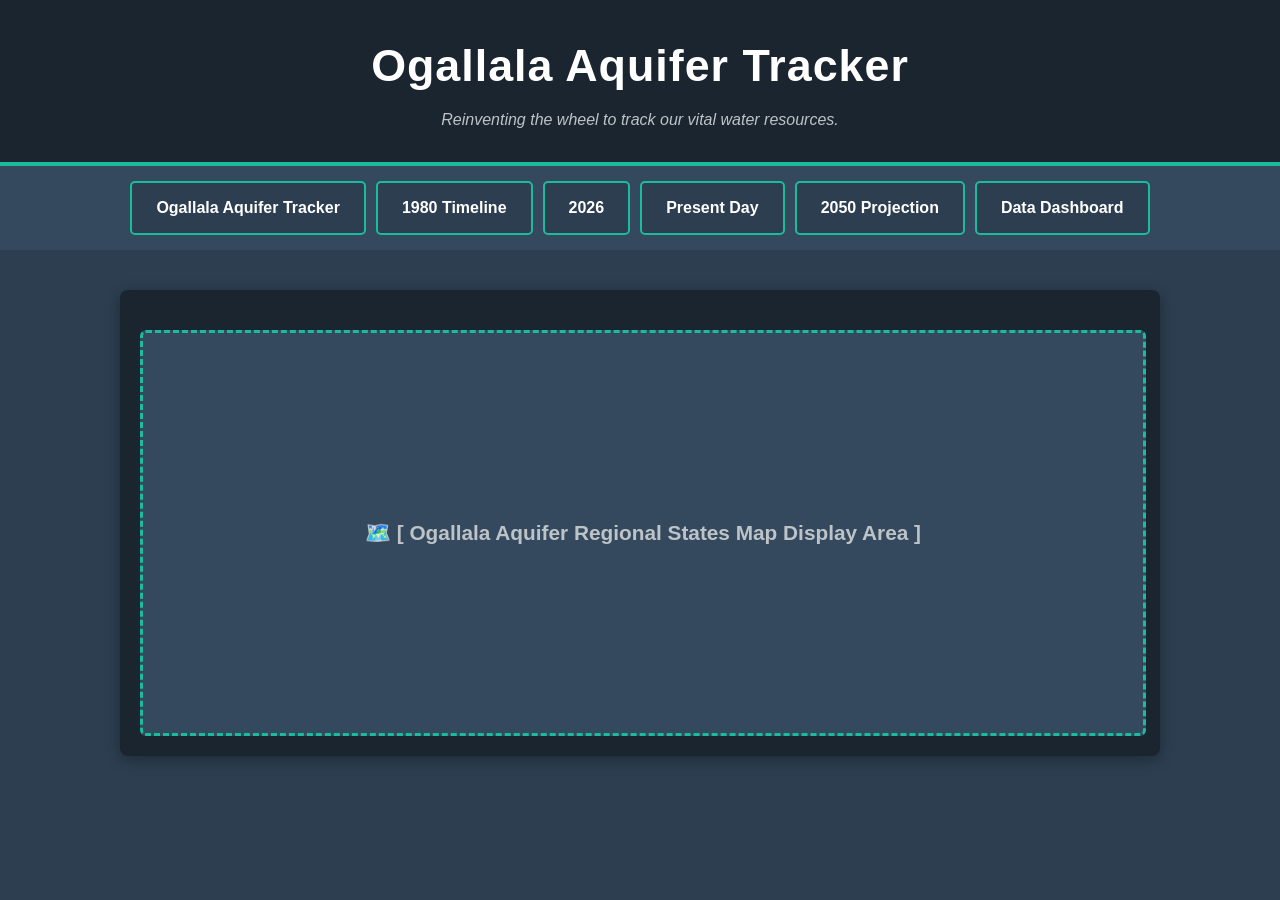
==== index.html @ b6a903fe "Fix style sheet layout target rule mismatches" ====
<!DOCTYPE html>
<html lang="en">
<head>
    <meta charset="UTF-8">
    <meta name="viewport" content="width=device-width, initial-scale=1.0">
    <title>Ogallala Aquifer Tracker</title>
    <style>
        body {
            font-family: Arial, sans-serif;
            line-height: 1.6;
            margin: 0;
            padding: 0;
            background-color: #2c3e50;
            color: #fff;
        }
        header {
            background-color: #1a252f;
            color: #fff;
            padding: 30px;
            text-align: center;
            border-bottom: 4px solid #1abc9c;
        }
        h1 {
            margin: 0;
            font-size: 2.8rem;
            letter-spacing: 1px;
        }
        header p {
            margin: 5px 0 0 0;
            font-style: italic;
            color: #bdc3c7;
        }
        /* Fixed class name from navigation-buttons to nav */
        nav {
            background-color: #34495e;
            display: flex;
            justify-content: center;
            flex-wrap: wrap;
            padding: 15px 0;
            gap: 10px;
        }
        nav a {
            color: #fff;
            text-decoration: none;
            padding: 12px 24px;
            font-weight: bold;
            background-color: #2c3e50;
            border: 2px solid #1abc9c;
            border-radius: 5px;
            transition: all 0.3s ease;
        }
        nav a:hover {
            background-color: #1abc9c;
            color: #2c3e50;
            transform: translateY(-2px);
        }
        main {
            max-width: 1000px;
            margin: 40px auto;
            padding: 20px;
            background: #1a252f;
            border-radius: 8px;
            box-shadow: 0 4px 15px rgba(0,0,0,0.3);
        }
        #map-container {
            width: 100%;
            min-height: 400px;
            background-color: #34495e;
            border: 3px dashed #1abc9c;
            border-radius: 6px;
            margin-top: 20px;
            display: flex;
            align-items: center;
            justify-content: center;
            position: relative;
        }
        #map-container::before {
            content: "🗺️ [ Ogallala Aquifer Regional States Map Display Area ]";
            font-size: 1.3rem;
            color: #bdc3c7;
            font-weight: bold;
        }
    </style>
</head>
<body>

    <header>
        <h1>Ogallala Aquifer Tracker</h1>
        <p>Reinventing the wheel to track our vital water resources.</p>
    </header>

    <nav>
        <a href="index.html">Ogallala Aquifer Tracker</a>
        <a href="timeline-1980.html">1980 Timeline</a>
        <a href="timeline-2026.html">2026</a>
        <a href="present.html">Present Day</a>
        <a href="timeline-projection.html">2050 Projection</a>
        <a href="dashboard.html">Data Dashboard</a>
    </nav>

    <main>
        <div id="map-container"></div>
    </main>

</body>
</html>
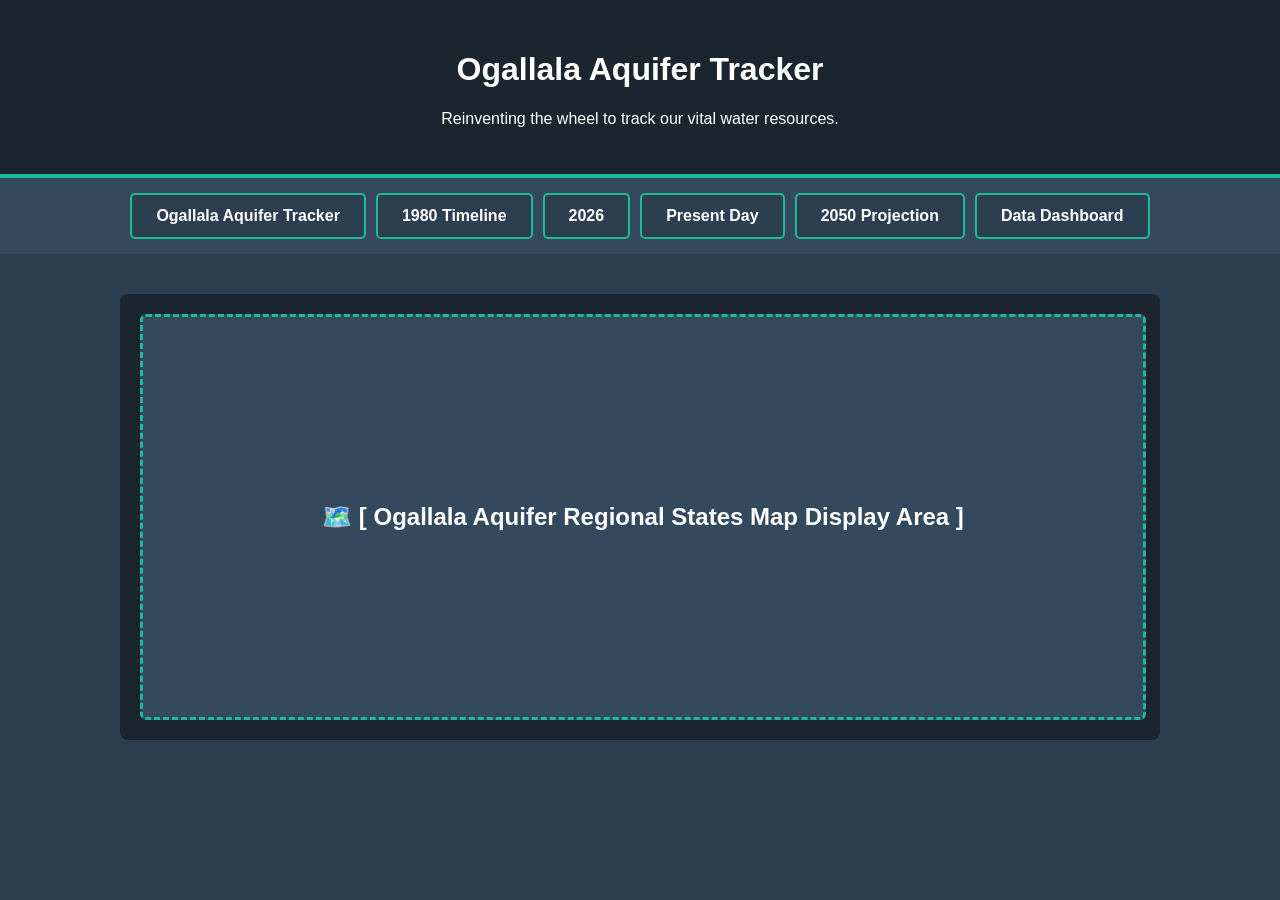
==== commit f8388463: "Format style tags into distinct vertical blocks Updated styles and structure in index.html." ====
--- a/index.html
+++ b/index.html
@@ -6,53 +6,33 @@
     <title>Ogallala Aquifer Tracker</title>
     <style>
         body {
+            background-color: #2c3e50 !important;
+            color: #ffffff !important;
             font-family: Arial, sans-serif;
-            line-height: 1.6;
             margin: 0;
             padding: 0;
-            background-color: #2c3e50;
-            color: #fff;
         }
         header {
             background-color: #1a252f;
-            color: #fff;
             padding: 30px;
             text-align: center;
             border-bottom: 4px solid #1abc9c;
         }
-        h1 {
-            margin: 0;
-            font-size: 2.8rem;
-            letter-spacing: 1px;
-        }
-        header p {
-            margin: 5px 0 0 0;
-            font-style: italic;
-            color: #bdc3c7;
-        }
-        /* Fixed class name from navigation-buttons to nav */
         nav {
             background-color: #34495e;
             display: flex;
             justify-content: center;
-            flex-wrap: wrap;
-            padding: 15px 0;
+            padding: 15px;
             gap: 10px;
         }
         nav a {
-            color: #fff;
+            color: #ffffff;
             text-decoration: none;
             padding: 12px 24px;
-            font-weight: bold;
             background-color: #2c3e50;
             border: 2px solid #1abc9c;
             border-radius: 5px;
-            transition: all 0.3s ease;
-        }
-        nav a:hover {
-            background-color: #1abc9c;
-            color: #2c3e50;
-            transform: translateY(-2px);
+            font-weight: bold;
         }
         main {
             max-width: 1000px;
@@ -60,7 +40,6 @@
             padding: 20px;
             background: #1a252f;
             border-radius: 8px;
-            box-shadow: 0 4px 15px rgba(0,0,0,0.3);
         }
         #map-container {
             width: 100%;
@@ -68,17 +47,9 @@
             background-color: #34495e;
             border: 3px dashed #1abc9c;
             border-radius: 6px;
-            margin-top: 20px;
             display: flex;
             align-items: center;
             justify-content: center;
-            position: relative;
-        }
-        #map-container::before {
-            content: "🗺️ [ Ogallala Aquifer Regional States Map Display Area ]";
-            font-size: 1.3rem;
-            color: #bdc3c7;
-            font-weight: bold;
         }
     </style>
 </head>
@@ -99,7 +70,9 @@
     </nav>
 
     <main>
-        <div id="map-container"></div>
+        <div id="map-container">
+            <h2>🗺️ [ Ogallala Aquifer Regional States Map Display Area ]</h2>
+        </div>
     </main>
 
 </body>
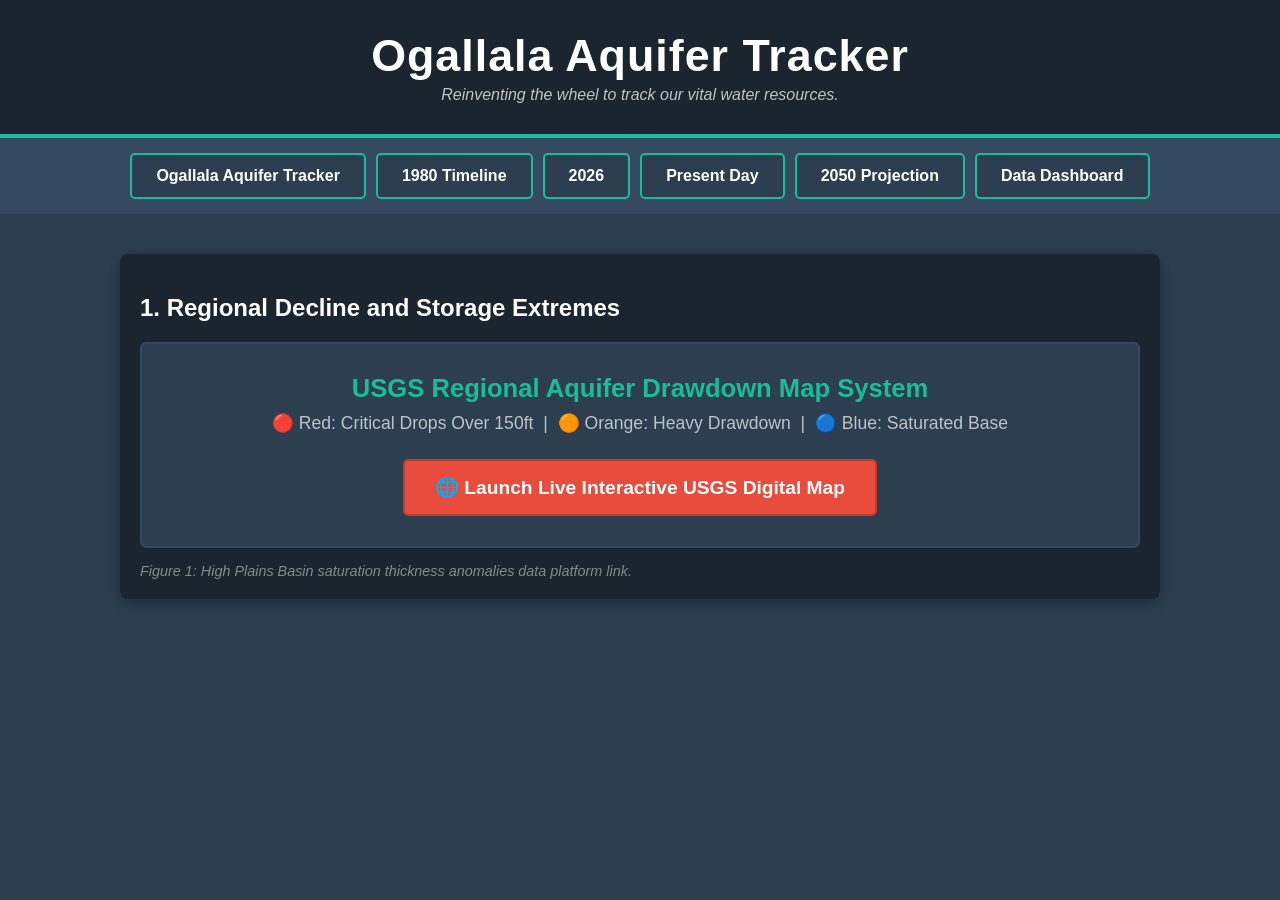
==== commit e058f562: "Restore original USGS map panel interface" ====
--- a/index.html
+++ b/index.html
@@ -6,8 +6,8 @@
     <title>Ogallala Aquifer Tracker</title>
     <style>
         body {
-            background-color: #2c3e50 !important;
-            color: #ffffff !important;
+            background-color: #2c3e50;
+            color: #ffffff;
             font-family: Arial, sans-serif;
             margin: 0;
             padding: 0;
@@ -18,11 +18,22 @@
             text-align: center;
             border-bottom: 4px solid #1abc9c;
         }
+        h1 {
+            margin: 0;
+            font-size: 2.8rem;
+            letter-spacing: 1px;
+        }
+        header p {
+            margin: 5px 0 0 0;
+            font-style: italic;
+            color: #bdc3c7;
+        }
         nav {
             background-color: #34495e;
             display: flex;
             justify-content: center;
-            padding: 15px;
+            flex-wrap: wrap;
+            padding: 15px 0;
             gap: 10px;
         }
         nav a {
@@ -33,6 +44,12 @@
             border: 2px solid #1abc9c;
             border-radius: 5px;
             font-weight: bold;
+            transition: all 0.3s ease;
+        }
+        nav a:hover {
+            background-color: #1abc9c;
+            color: #2c3e50;
+            transform: translateY(-2px);
         }
         main {
             max-width: 1000px;
@@ -40,16 +57,48 @@
             padding: 20px;
             background: #1a252f;
             border-radius: 8px;
+            box-shadow: 0 4px 15px rgba(0,0,0,0.3);
         }
-        #map-container {
-            width: 100%;
-            min-height: 400px;
-            background-color: #34495e;
-            border: 3px dashed #1abc9c;
+        /* Restored Original Map Dashboard Elements */
+        .data-panel {
+            background-color: #2c3e50;
+            border: 2px solid #34495e;
             border-radius: 6px;
-            display: flex;
-            align-items: center;
-            justify-content: center;
+            padding: 30px;
+            margin-top: 20px;
+            text-align: center;
+        }
+        .panel-title {
+            font-size: 1.6rem;
+            font-weight: bold;
+            color: #1abc9c;
+            margin-bottom: 10px;
+        }
+        .panel-subtitle {
+            font-size: 1.1rem;
+            color: #bdc3c7;
+            margin-bottom: 25px;
+        }
+        .map-portal-btn {
+            display: inline-block;
+            color: #ffffff;
+            text-decoration: none;
+            font-weight: bold;
+            background-color: #e74c3c;
+            padding: 15px 30px;
+            border-radius: 5px;
+            border: 2px solid #c0392b;
+            font-size: 1.2rem;
+            transition: background 0.3s ease;
+        }
+        .map-portal-btn:hover {
+            background-color: #c0392b;
+        }
+        .caption {
+            font-size: 0.9rem;
+            color: #7f8c8d;
+            margin-top: 15px;
+            font-style: italic;
         }
     </style>
 </head>
@@ -70,9 +119,15 @@
     </nav>
 
     <main>
-        <div id="map-container">
-            <h2>🗺️ [ Ogallala Aquifer Regional States Map Display Area ]</h2>
+        <h2>1. Regional Decline and Storage Extremes</h2>
+        
+        <div class="data-panel map-chart">
+            <div class="panel-title">USGS Regional Aquifer Drawdown Map System</div>
+            <div class="panel-subtitle">🔴 Red: Critical Drops Over 150ft &nbsp;|&nbsp; 🟠 Orange: Heavy Drawdown &nbsp;|&nbsp; 🔵 Blue: Saturated Base</div>
+            <a href="https://wikipedia.org" target="_blank" class="map-portal-btn">🌐 Launch Live Interactive USGS Digital Map</a>
         </div>
+        
+        <div class="caption">Figure 1: High Plains Basin saturation thickness anomalies data platform link.</div>
     </main>
 
 </body>
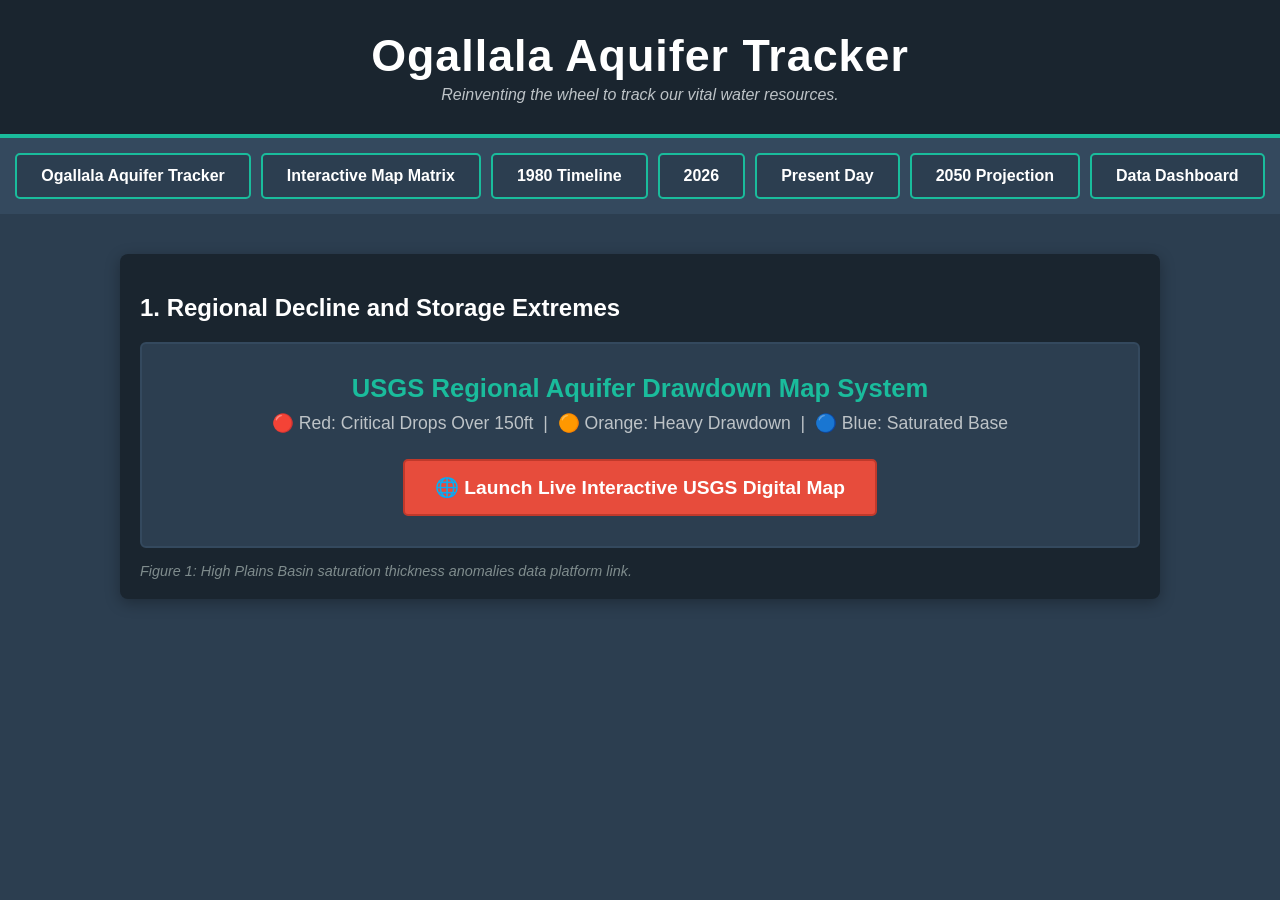
==== commit c4c4d055: "Link tracking navigation menus to interactive map asset" ====
--- a/index.html
+++ b/index.html
@@ -109,8 +109,9 @@
         <p>Reinventing the wheel to track our vital water resources.</p>
     </header>
 
-    <nav>
+  <nav>
         <a href="index.html">Ogallala Aquifer Tracker</a>
+        <a href="map.html">Interactive Map Matrix</a>
         <a href="timeline-1980.html">1980 Timeline</a>
         <a href="timeline-2026.html">2026</a>
         <a href="present.html">Present Day</a>
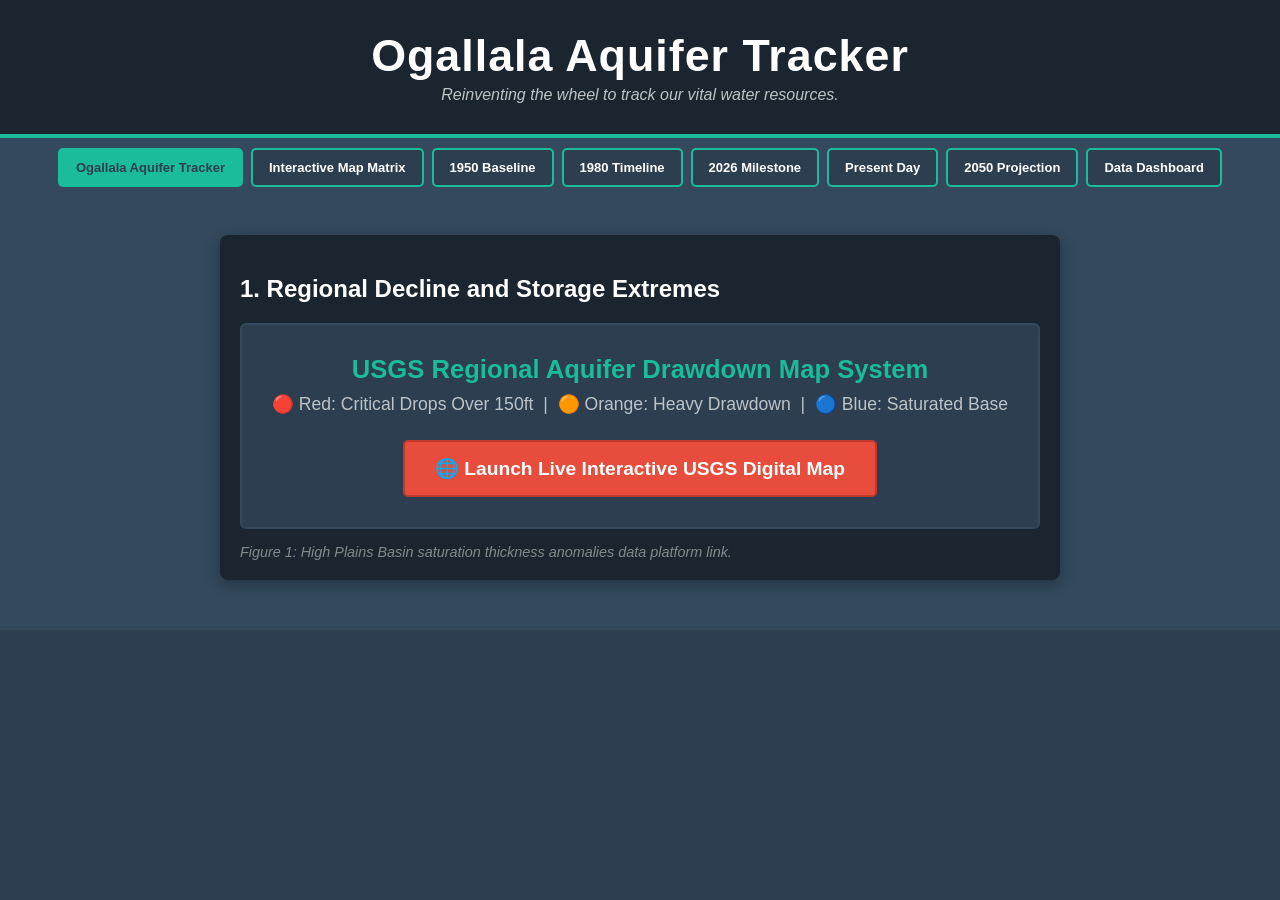
==== commit 1be9d39e: ""Sequence chronological navigation menus to embed 1950 baseline asset link" ====
--- a/index.html
+++ b/index.html
@@ -109,15 +109,16 @@
         <p>Reinventing the wheel to track our vital water resources.</p>
     </header>
 
-  <nav>
-        <a href="index.html">Ogallala Aquifer Tracker</a>
-        <a href="map.html">Interactive Map Matrix</a>
-        <a href="timeline-1980.html">1980 Timeline</a>
-        <a href="timeline-2026.html">2026</a>
-        <a href="present.html">Present Day</a>
-        <a href="timeline-projection.html">2050 Projection</a>
-        <a href="dashboard.html">Data Dashboard</a>
-    </nav>
+   <nav style="background-color: #34495e; padding: 10px; display: flex; justify-content: center; flex-wrap: wrap; gap: 8px; border-bottom: 2px solid #2c3e50;">
+        <a href="index.html" style="color: #2c3e50; text-decoration: none; padding: 10px 16px; background-color: #1abc9c; border: 2px solid #1abc9c; border-radius: 5px; font-weight: bold; font-size: 13px;">Ogallala Aquifer Tracker</a>
+        <a href="map.html" style="color: #ffffff; text-decoration: none; padding: 10px 16px; background-color: #2c3e50; border: 2px solid #1abc9c; border-radius: 5px; font-weight: bold; font-size: 13px;">Interactive Map Matrix</a>
+        <a href="timeline-1950.html" style="color: #ffffff; text-decoration: none; padding: 10px 16px; background-color: #2c3e50; border: 2px solid #1abc9c; border-radius: 5px; font-weight: bold; font-size: 13px;">1950 Baseline</a>
+        <a href="timeline-1980.html" style="color: #ffffff; text-decoration: none; padding: 10px 16px; background-color: #2c3e50; border: 2px solid #1abc9c; border-radius: 5px; font-weight: bold; font-size: 13px;">1980 Timeline</a>
+        <a href="timeline-2026.html" style="color: #ffffff; text-decoration: none; padding: 10px 16px; background-color: #2c3e50; border: 2px solid #1abc9c; border-radius: 5px; font-weight: bold; font-size: 13px;">2026 Milestone</a>
+        <a href="present.html" style="color: #ffffff; text-decoration: none; padding: 10px 16px; background-color: #2c3e50; border: 2px solid #1abc9c; border-radius: 5px; font-weight: bold; font-size: 13px;">Present Day</a>
+        <a href="timeline-projection.html" style="color: #ffffff; text-decoration: none; padding: 10px 16px; background-color: #2c3e50; border: 2px solid #1abc9c; border-radius: 5px; font-weight: bold; font-size: 13px;">2050 Projection</a>
+        <a href="dashboard.html" style="color: #ffffff; text-decoration: none; padding: 10px 16px; background-color: #2c3e50; border: 2px solid #1abc9c; border-radius: 5px; font-weight: bold; font-size: 13px;">Data Dashboard</a>
+    </div>
 
     <main>
         <h2>1. Regional Decline and Storage Extremes</h2>
